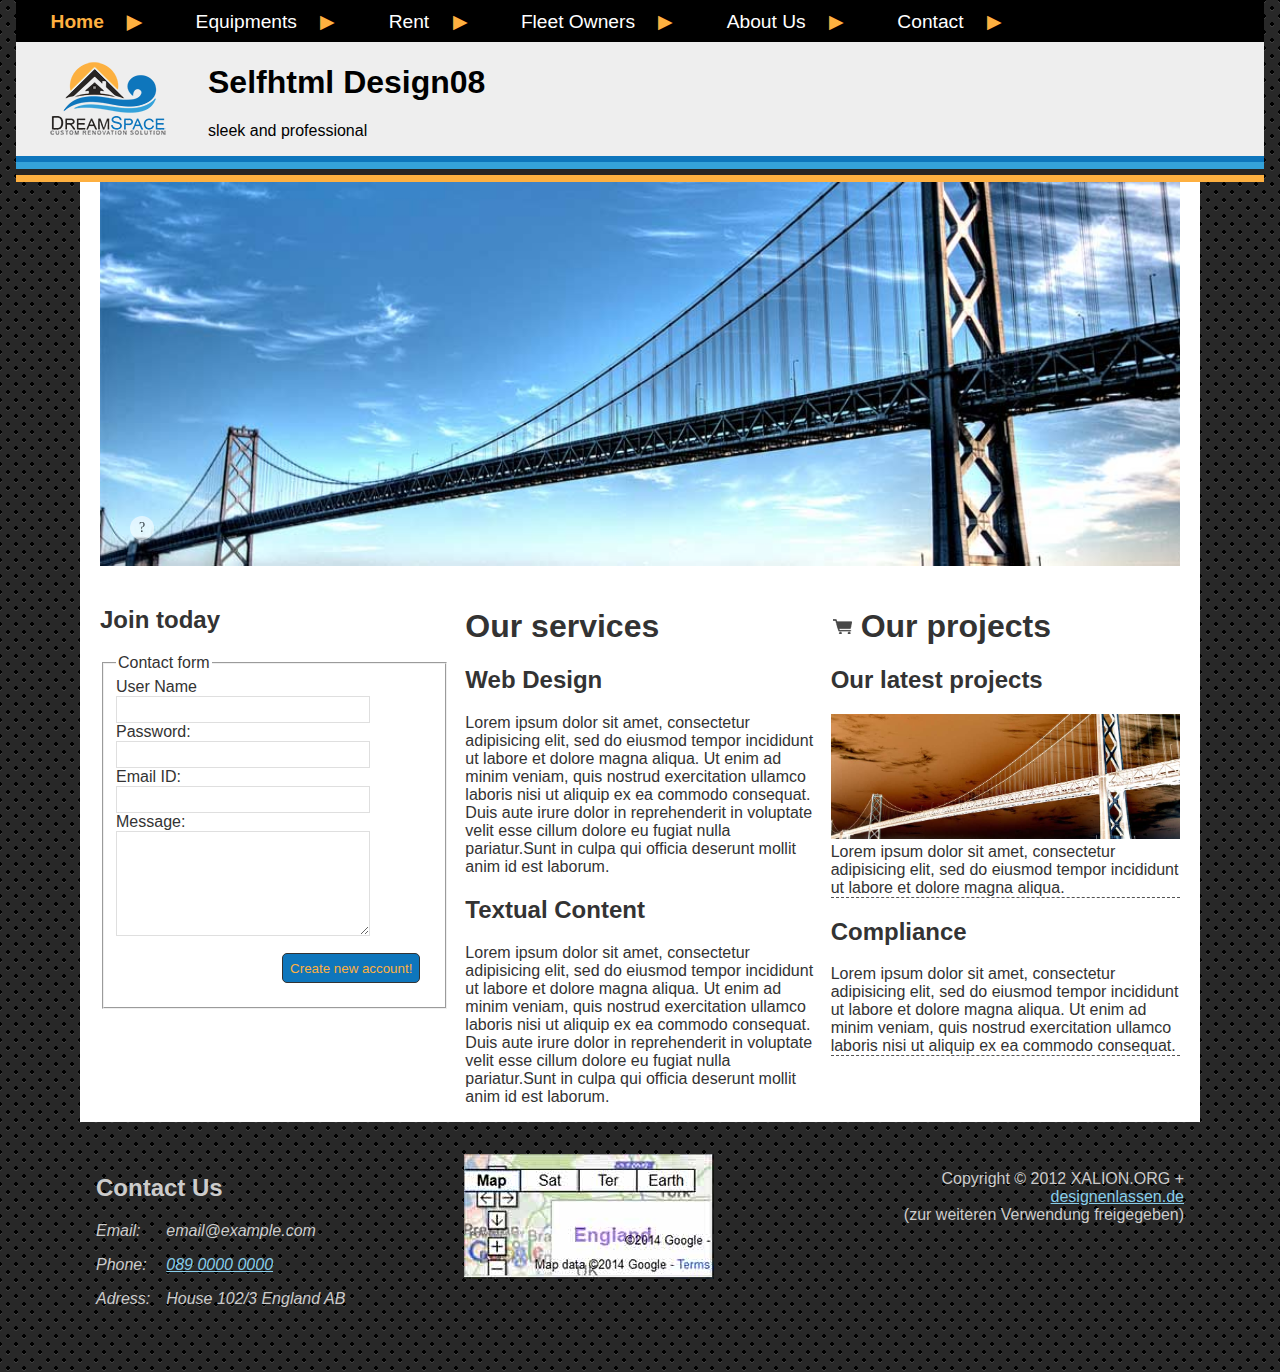
==== index.html @ 3ab0204e "Design hinzugefügt" ====
<!DOCTYPE html>
<html lang="de">
<head>
  <meta charset="utf-8">
  <meta name="viewport" content="width=device-width, initial-scale=1.0">
  <meta name="description" content="Beispiel-Design Nr. 08 von SelfHTML.org">
  <link rel="stylesheet" href="css/style.css">
  <title>SelfHTML Design 08</title>
</head>
<body>

<header>
	<nav id="navigation">
  	<ul>
    	<li><a aria-current="page">Home</a></li>
    	<li><a href="1-unterseite.html"> Equipments</a></li>
    	<li><a href="1-unterseite.html"> Rent</a></li>
    	<li><a href="1-unterseite.html">Fleet Owners</a></li>
    	<li><a href="1-unterseite.html"> About Us</a></li>
    	<li><a href="2-contact.html">Contact</a></li>
  	</ul>
	</nav>  
	
    <a id="logo" tabindex="-1" title="zurück zur Startseite" href="index.html">
		<h1>Selfhtml Design08</h1> 
        <p>sleek and professional</p>
    </a>   
</header>

<main>
 
  <!-- Hier können Sie anstelle des einzelnen Bildes einen Slider einfügen, dies ist für mobile Endgeräte jedoch nicht optimal.  -->
  <div class="gallery">
    <figure>
      <img src="img/gallery1.jpg" alt="Hier muss eine Beschreibungstext für das Bild eingefügt werden.">
      <figcaption>
        <h2>Title</h2>
		<p>
		  Lorem ipsum dolor sit amet, consectetur adipisicing elit, sed do eiusmod tempor incididunt
          ut labore et dolore magna aliqua. Ut enim ad minim veniam....... 
		</p>
      </figcaption>
    </figure>    
  </div>
 
	<form id="signin" action="/" method="post">  
    	<h2>Join today</h2>
    
    	<fieldset><legend>Contact form</legend>

        <label for="name">User Name</label>
        <input name="name" id="name" size="30" type="text">

        <label for="email">Password:</label>
        <input name="email" id="email" size="30" type="text">

        <label for="web">Email ID:</label>
        <input name="web" id="web" size="30" type="text">

        <label for="message">Message:</label>
        <textarea name="message" id="message" cols="30" rows="10"></textarea>

 		<button type="submit">Create new account!</button>
              
    	</fieldset>          
	</form>  
            
	<section class="design">
    	<h1>Our services</h1>
    	<h2>Web Design</h2>
    	<p>
        Lorem ipsum dolor sit amet, consectetur adipisicing elit, sed do eiusmod tempor incididunt ut labore
       	et dolore magna aliqua. Ut enim ad minim veniam, quis nostrud exercitation ullamco laboris nisi ut 
        aliquip ex ea commodo consequat. Duis aute irure dolor in reprehenderit in voluptate velit esse cillum 
      	dolore eu fugiat nulla pariatur.Sunt in culpa qui officia deserunt mollit anim id est laborum.
        </p>    

    	<h2>Textual Content</h2> 
      	<p>
        Lorem ipsum dolor sit amet, consectetur adipisicing elit, sed do eiusmod tempor incididunt ut labore
       	et dolore magna aliqua. Ut enim ad minim veniam, quis nostrud exercitation ullamco laboris nisi ut 
        aliquip ex ea commodo consequat. Duis aute irure dolor in reprehenderit in voluptate velit esse cillum 
      	dolore eu fugiat nulla pariatur.Sunt in culpa qui officia deserunt mollit anim id est laborum.
      	</p>
  	</section>

  	<section class="services">
    	<h1>Our projects</h1>
    	<h2>Our latest projects</h2>
        <p>
			<img src="img/gallery1.jpg" alt="Hier muss eine Beschreibungstext für das Bild eingefügt werden.">
            Lorem ipsum dolor sit amet, consectetur adipisicing elit, sed do eiusmod
      		tempor incididunt ut labore et dolore magna aliqua.
    	</p>

    	<h2>Compliance</h2>
    	<p>
        Lorem ipsum dolor sit amet, consectetur adipisicing elit, sed do eiusmod tempor incididunt ut labore
       	et dolore magna aliqua. Ut enim ad minim veniam, quis nostrud exercitation ullamco laboris nisi ut 
        aliquip ex ea commodo consequat. 
    	</p>
   	</section>
</main>

<footer>
	<section class="textcon">
    	<h2>Contact Us</h2>
        <address>
      	<dl class="grid">
		 	<dt>Email:</dt><dd> email@example.com</dd>
      		<dt>Phone:</dt><dd><a href="tel:+49-89-00000000">089 0000 0000</a></dd>
      		<dt>Adress:</dt><dd> House 102/3 England AB</dd>
    	</dl>
    	</address>
	</section>
    
	<img src="img/map.jpg" alt="Hier muss eine Beschreibungstext für das Bild eingefügt werden."><!--- Alternativ könnte man hier einen iframe mit einer Karte von OpenStreetmaps einbinden --->

    <p class="copy">
    	Copyright © 2012 XALION.ORG +  <a href="http://designenlassen.de/">designenlassen.de</a><br>
        (zur weiteren Verwendung freigegeben)
	</p>

</footer>  
    
</body>
</html>
---- css/style.css ----
/* Stylesheet für Selfhtml Design 08 
  responsives Layout mit Grid Layout ab Z. 249   */

/* ====================================================   GLOBAL DEFINITION   ==================================================== */

/* alternatives Boxmodell */
html { 
  	box-sizing: border-box; 
	padding: 0;
	margin: 0;	
} 

*, ::before, ::after { 
	box-sizing: inherit; 
}

body {
    margin: 0 auto; 
    font: normal 1em Arial, sans-serif;  /* Mindestschriftgröße wird dem Browser, bzw. dem Nutzer überlassen! */
	color: white;
	background:
		radial-gradient(black 15%, transparent 16%) 0 0,
		radial-gradient(black 15%, transparent 16%) 8px 8px,
		radial-gradient(rgba(255,255,255,.1) 15%, transparent 20%) 0 1px,
		radial-gradient(rgba(255,255,255,.1) 15%, transparent 20%) 8px 9px;
	background-color:#282828;
	background-size:16px 16px;
}

/* ====================================================   Inhalt   ==================================================== */


a {
  color: skyblue;
}

a:hover,
a:focus {
	background:#e6f2f7 ;
}

header {
  max-width: 80em;
  color:white;
  background: #eee;
  margin: 0 auto 1.6em;
  position: relative;
}

header::after {
  position: absolute;
  content: "";
  background: linear-gradient(to top, #feb040 25%, #282523 25%, #282523 50%, #34a2da 50%, #34a2da 75%, #0e76bc 75%);
  height: 1.6em;
  left: 0;
  right: 0;
  bottom: -1.6em;
}

header h1 {
  padding: 0;
}

header #logo {
  display: inline-block;
  background: url('../img/Design08-logo.png') no-repeat left center;
  color: black;
  margin: 0 0 0 2em;
  padding-left: 10em;
  text-decoration: none;
}

main {
  display: block;   /*für IE9-11 */	
  max-width: 70em;
  position:relative;
  padding:0 20px 0;
  margin: 0 auto;
  background: white;
  color: #333;
}

.gallery{
  color: #FFFFFF;
  font-family: "Times New Roman", Times, serif;
}

  /* slide in captions found @http://css-tricks.com/slide-in-image-captions/ */
figure { 
  padding:0; 
  margin:0 -20px;;
  display: block; 
  position: relative; 
  overflow: hidden; 
}

figure:before { 
  content: "?"; 
  position: absolute; 
  background: rgba(255,255,255,0.75); 
  color: black;
  width: 24px;
  height: 24px;
  bottom:30px; left:30px;
  border-radius: 12px;
  text-align: center;
  font-size: 14px;
  line-height: 24px;
  transition: all 0.6s ease;
  opacity: 0.75;  
}
figure:hover:before {
  opacity: 0;
}

.gallery img {
	width: 100%;
}

figcaption { 
  position: absolute; 
  background: rgba(0,0,0,0.75); 
  color: white; 
  padding: 10px 20px;
  width:100%; 
  opacity: 0;
  bottom: -20%; 
  left: 0;
  transition: all 0.6s ease;
}

figcaption h2 {
  margin: 0 12px;
}

figcaption p {
  margin: 12px 12px 0;
  padding: 0;
}
figure:hover figcaption {
  opacity: 1;
  bottom: 0;
}


article{
  background: #fff;
  padding: 30px;
  width: 100%;
}

section.services{
}

section.services h1{
  padding-left:30px;
  background: url('../img/Design08-our-services.png') no-repeat left center;
}

section.services p{
  border-bottom: 1px dashed #535353;
}

/* Sign in form */

#signin label {
	display: block;
}  

#signin input, #signin textarea {   
   width: 80%;
   border: 1px solid #dfdfdf;
   background: #fff;
   padding: 5px 3px;
}   

#signin textarea{
   height:105px;
   overflow:auto;
}      

#signin button{
   margin: 1em 1em;
   padding: 0.5em;
   float: right;
   color: #feb040;
   background: #0e76bc;
   border: 1px solid #333;
   border-radius: 5px;
}
   
#signin button:hover,
#signin button:focus {
	background: #feb040;
	color: #0e76bc;
}

.services img {
	width: 100%;
	filter: invert(1);  
}

  /* Navigation */

nav {
	margin: 0;	
	width: 100%;
	background: black;
}

nav ul {
	margin: 0;
	padding: 0;
 	font: 1.3em  Arial, Helvetica, sans-serif;
 	list-style-type: none;
}

nav li {
	display: inline;
	margin: 0;
}

nav a {
	position: relative;
	display: inline-block;
	text-decoration: none;
	color: white;
	padding: .5em;
	padding-right: 2em;
	text-align: right;
}

[aria-current=page] {
	font-weight: bold;
	color: #feb040;
}

nav a::after{
	content:" ▶";
	color: #feb040;
	display: inline-block;
	width: 2em;
}

nav a:hover::after, nav a:focus::after{
	content:" ▼";
}  

nav a:hover, nav a:focus {
	background: transparent;
	color: #feb040;
}


footer {
  max-width: 70em;
  padding: 1em;
  margin: 1em auto;
  color: #ccc;
}

dl.grid { 
  display: grid; 
  grid-template-columns: 1fr 100%; 
}
dd { 
  margin: 0; 
  padding-left: 1em; 
}
dl.grid dd {
  margin-bottom: 1em;
}

a[href^="tel"] { white-space: nowrap; }

.copy {
	text-align: right;
}

/* ====================================================   LAYOUT   ==================================================== */

/* Mobile first ! alle Blöcke haben 100%, Navigation unten*/

body {
  padding: 0 1em;
}

@media screen and (min-width: 35em) {    

	main, footer {
	  	display: grid;
	  	grid-template-columns: repeat(2, 1fr);
	  	grid-gap: 1em;
	}
	article {
		grid-column: 1 / 2;
	}	
	.gallery {
		grid-column: 1 / 3;
	}	
	
	aside  {
		grid-column: 2 / 3;	
	}
}

@media screen and (min-width: 50em) {   
	main, footer {
	  	grid-template-columns: repeat(3, 1fr);		/* 3Spalten, sobald Platz da ist */
	}
	
	article {
		grid-column: 1 / 3;
	}
	
	.gallery {
		grid-column: 1 / 4;
	}
	
	aside  {
		grid-column: 3 / 4;	
	}
	figure {
  		margin: 0;
	}


nav ul {
  padding: 0 0 0 2%;
  font: 1.2em Arial,Helvetica,sans-serif;
}
}
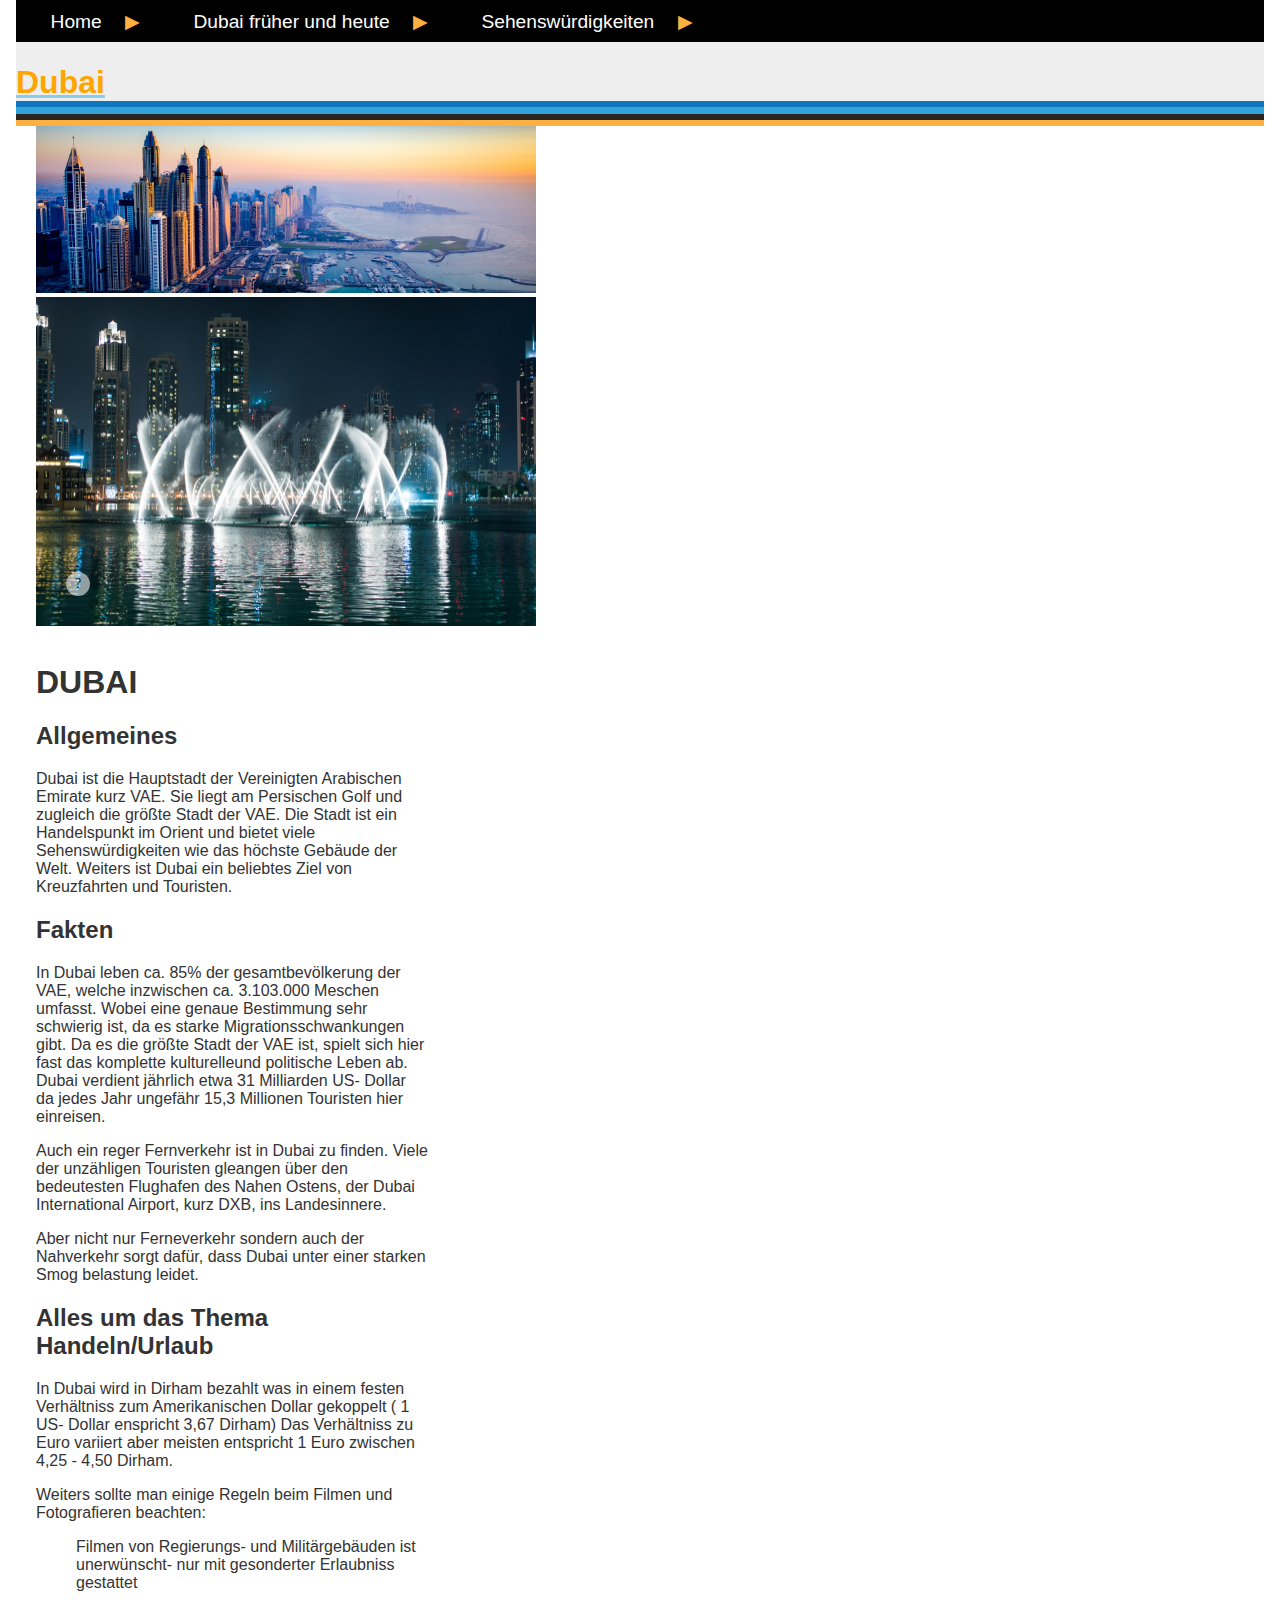
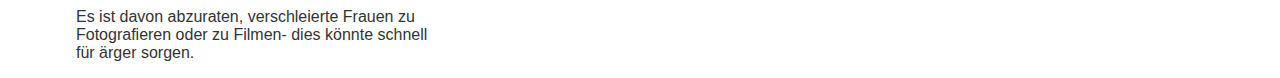
==== commit 5b1742f0: "Weiter" ====
--- a/index.html
+++ b/index.html
@@ -1,127 +1,89 @@
 <!DOCTYPE html>
 <html lang="de">
 <head>
-  <meta charset="utf-8">
+  
+</head>
+<body><meta charset="utf-8">
   <meta name="viewport" content="width=device-width, initial-scale=1.0">
   <meta name="description" content="Beispiel-Design Nr. 08 von SelfHTML.org">
   <link rel="stylesheet" href="css/style.css">
+  <link rel="stylesheet" type="text/css" href="./css/sehenswürdigkeiten.css">
+<link rel="stylesheet" type="text/css" href="./css/enwicklung.css">
+<link rel="stylesheet" type="text/css" href="./css/index.css">
   <title>SelfHTML Design 08</title>
-</head>
-<body>
 
 <header>
 	<nav id="navigation">
   	<ul>
-    	<li><a aria-current="page">Home</a></li>
-    	<li><a href="1-unterseite.html"> Equipments</a></li>
-    	<li><a href="1-unterseite.html"> Rent</a></li>
-    	<li><a href="1-unterseite.html">Fleet Owners</a></li>
-    	<li><a href="1-unterseite.html"> About Us</a></li>
-    	<li><a href="2-contact.html">Contact</a></li>
+    	<li><a aria-current="index.html">Home</a></li>
+    	<li><a href="entwicklung.html"> Dubai früher und heute</a></li>
+    	<li><a href="sehenswürdigkeiten.html"> Sehenswürdigkeiten</a></li>
+    	
   	</ul>
 	</nav>  
 	
-    <a id="logo" tabindex="-1" title="zurück zur Startseite" href="index.html">
-		<h1>Selfhtml Design08</h1> 
-        <p>sleek and professional</p>
+    <a tabindex="-1" title="zurück zur Startseite" href="index.html">
+		<h1>Dubai</h1> 
+       
     </a>   
 </header>
 
 <main>
- 
-  <!-- Hier können Sie anstelle des einzelnen Bildes einen Slider einfügen, dies ist für mobile Endgeräte jedoch nicht optimal.  -->
-  <div class="gallery">
-    <figure>
-      <img src="img/gallery1.jpg" alt="Hier muss eine Beschreibungstext für das Bild eingefügt werden.">
-      <figcaption>
-        <h2>Title</h2>
-		<p>
-		  Lorem ipsum dolor sit amet, consectetur adipisicing elit, sed do eiusmod tempor incididunt
-          ut labore et dolore magna aliqua. Ut enim ad minim veniam....... 
+ <div class="gallery">
+   
+     <figure>
+      <img src="img/dubai-destination.jpg" alt="Dubai von schräg oben mit Blick aufs Meer.">
+      <img src="img/Dubai vorne .jpg" alt="Dubai-eine Kulturstadt im Orient.">
+    <figcaption>
+     <h2>DUBAI</h2>
+      <p>Eine Kulturstadt im Orient 
 		</p>
       </figcaption>
     </figure>    
+        
   </div>
- 
-	<form id="signin" action="/" method="post">  
-    	<h2>Join today</h2>
-    
-    	<fieldset><legend>Contact form</legend>
-
-        <label for="name">User Name</label>
-        <input name="name" id="name" size="30" type="text">
-
-        <label for="email">Password:</label>
-        <input name="email" id="email" size="30" type="text">
-
-        <label for="web">Email ID:</label>
-        <input name="web" id="web" size="30" type="text">
-
-        <label for="message">Message:</label>
-        <textarea name="message" id="message" cols="30" rows="10"></textarea>
-
- 		<button type="submit">Create new account!</button>
-              
-    	</fieldset>          
-	</form>  
+	
             
 	<section class="design">
-    	<h1>Our services</h1>
-    	<h2>Web Design</h2>
-    	<p>
-        Lorem ipsum dolor sit amet, consectetur adipisicing elit, sed do eiusmod tempor incididunt ut labore
-       	et dolore magna aliqua. Ut enim ad minim veniam, quis nostrud exercitation ullamco laboris nisi ut 
-        aliquip ex ea commodo consequat. Duis aute irure dolor in reprehenderit in voluptate velit esse cillum 
-      	dolore eu fugiat nulla pariatur.Sunt in culpa qui officia deserunt mollit anim id est laborum.
-        </p>    
+    	<h1>DUBAI</h1>
+    	<h2>Allgemeines</h2>
+    	<p> Dubai ist die Hauptstadt der Vereinigten Arabischen Emirate kurz VAE. Sie liegt am Persischen Golf und zugleich die größte Stadt der VAE.
+    	   Die Stadt ist ein Handelspunkt im Orient und bietet viele Sehenswürdigkeiten wie das höchste Gebäude der Welt. 
+    	   Weiters ist Dubai ein beliebtes Ziel von Kreuzfahrten und Touristen. 
+    	    </p>   
+    	    <h2> Fakten</h2> 
+    	    <P> In Dubai leben ca. 85% der gesamtbevölkerung der VAE, welche inzwischen ca. 3.103.000 Meschen umfasst.
+    	    Wobei eine genaue Bestimmung sehr schwierig ist, da es starke Migrationsschwankungen gibt. 
+    	    Da es die größte Stadt der VAE ist, spielt sich hier fast das komplette kulturelleund politische Leben ab.
+    	    Dubai verdient jährlich etwa 31 Milliarden US- Dollar da jedes Jahr ungefähr 15,3 Millionen Touristen hier einreisen.
+    	    
+    	    </P>
+    	    <p> Auch ein reger Fernverkehr ist in Dubai zu finden. Viele der unzähligen Touristen gleangen über den bedeutesten Flughafen des Nahen Ostens,  der Dubai International Airport,
+    	    kurz DXB, ins Landesinnere.
+    	    </p>
+    	    <p>
+    	    Aber nicht nur Ferneverkehr sondern auch der Nahverkehr sorgt dafür, dass Dubai unter einer starken Smog belastung leidet. 
+    	    </p>
+    	    <h2> Alles um das Thema Handeln/Urlaub</h2>
+    	    <p> In Dubai wird in Dirham bezahlt was in einem festen Verhältniss zum Amerikanischen Dollar gekoppelt ( 1 US- Dollar enspricht 3,67 Dirham)
+    	    Das Verhältniss zu Euro variiert aber meisten entspricht 1 Euro zwischen 4,25 - 4,50 Dirham.
+    	    </p>
+        <p> Weiters sollte man einige Regeln beim Filmen und Fotografieren beachten:
+        <ul> Filmen von Regierungs- und Militärgebäuden ist unerwünscht- nur mit gesonderter Erlaubniss gestattet
+			</ul>
+			<ul>Es ist davon abzuraten, verschleierte Frauen zu Fotografieren oder zu Filmen- dies könnte schnell für ärger sorgen.
+			</ul>
+        </p>
+         
+		  
+      
 
-    	<h2>Textual Content</h2> 
-      	<p>
-        Lorem ipsum dolor sit amet, consectetur adipisicing elit, sed do eiusmod tempor incididunt ut labore
-       	et dolore magna aliqua. Ut enim ad minim veniam, quis nostrud exercitation ullamco laboris nisi ut 
-        aliquip ex ea commodo consequat. Duis aute irure dolor in reprehenderit in voluptate velit esse cillum 
-      	dolore eu fugiat nulla pariatur.Sunt in culpa qui officia deserunt mollit anim id est laborum.
-      	</p>
-  	</section>
-
-  	<section class="services">
-    	<h1>Our projects</h1>
-    	<h2>Our latest projects</h2>
-        <p>
-			<img src="img/gallery1.jpg" alt="Hier muss eine Beschreibungstext für das Bild eingefügt werden.">
-            Lorem ipsum dolor sit amet, consectetur adipisicing elit, sed do eiusmod
-      		tempor incididunt ut labore et dolore magna aliqua.
-    	</p>
-
-    	<h2>Compliance</h2>
-    	<p>
-        Lorem ipsum dolor sit amet, consectetur adipisicing elit, sed do eiusmod tempor incididunt ut labore
-       	et dolore magna aliqua. Ut enim ad minim veniam, quis nostrud exercitation ullamco laboris nisi ut 
-        aliquip ex ea commodo consequat. 
-    	</p>
-   	</section>
+    	
 </main>
 
-<footer>
-	<section class="textcon">
-    	<h2>Contact Us</h2>
-        <address>
-      	<dl class="grid">
-		 	<dt>Email:</dt><dd> email@example.com</dd>
-      		<dt>Phone:</dt><dd><a href="tel:+49-89-00000000">089 0000 0000</a></dd>
-      		<dt>Adress:</dt><dd> House 102/3 England AB</dd>
-    	</dl>
-    	</address>
-	</section>
+
     
-	<img src="img/map.jpg" alt="Hier muss eine Beschreibungstext für das Bild eingefügt werden."><!--- Alternativ könnte man hier einen iframe mit einer Karte von OpenStreetmaps einbinden --->
-
-    <p class="copy">
-    	Copyright © 2012 XALION.ORG +  <a href="http://designenlassen.de/">designenlassen.de</a><br>
-        (zur weiteren Verwendung freigegeben)
-	</p>
-
-</footer>  
+	
     
 </body>
-</html>+</html>
--- a/css/style.css
+++ b/css/style.css
@@ -1,4 +1,4 @@
-/* Stylesheet für Selfhtml Design 08 
+﻿/* Stylesheet für Selfhtml Design 08 
   responsives Layout mit Grid Layout ab Z. 249   */
 
 /* ====================================================   GLOBAL DEFINITION   ==================================================== */
@@ -18,13 +18,8 @@
     margin: 0 auto; 
     font: normal 1em Arial, sans-serif;  /* Mindestschriftgröße wird dem Browser, bzw. dem Nutzer überlassen! */
 	color: white;
-	background:
-		radial-gradient(black 15%, transparent 16%) 0 0,
-		radial-gradient(black 15%, transparent 16%) 8px 8px,
-		radial-gradient(rgba(255,255,255,.1) 15%, transparent 20%) 0 1px,
-		radial-gradient(rgba(255,255,255,.1) 15%, transparent 20%) 8px 9px;
-	background-color:#282828;
 	background-size:16px 16px;
+	background-image: url("../images/dubai-destination.jpg");
 }
 
 /* ====================================================   Inhalt   ==================================================== */
@@ -41,7 +36,7 @@
 
 header {
   max-width: 80em;
-  color:white;
+  color:red;
   background: #eee;
   margin: 0 auto 1.6em;
   position: relative;
@@ -59,6 +54,7 @@
 
 header h1 {
   padding: 0;
+  color:orange;
 }
 
 header #logo {
@@ -70,9 +66,15 @@
   text-decoration: none;
 }
 
+.dubai-destination img {
+width:20 px;
+height:20px;
+
+}
+
 main {
   display: block;   /*für IE9-11 */	
-  max-width: 70em;
+  max-width: 80em;
   position:relative;
   padding:0 20px 0;
   margin: 0 auto;
@@ -83,15 +85,20 @@
 .gallery{
   color: #FFFFFF;
   font-family: "Times New Roman", Times, serif;
+  
+  
 }
 
   /* slide in captions found @http://css-tricks.com/slide-in-image-captions/ */
 figure { 
   padding:0; 
-  margin:0 -20px;;
+  margin:20px;;
   display: block; 
   position: relative; 
   overflow: hidden; 
+  width:500px;
+  height: 500px
+  
 }
 
 figure:before { 
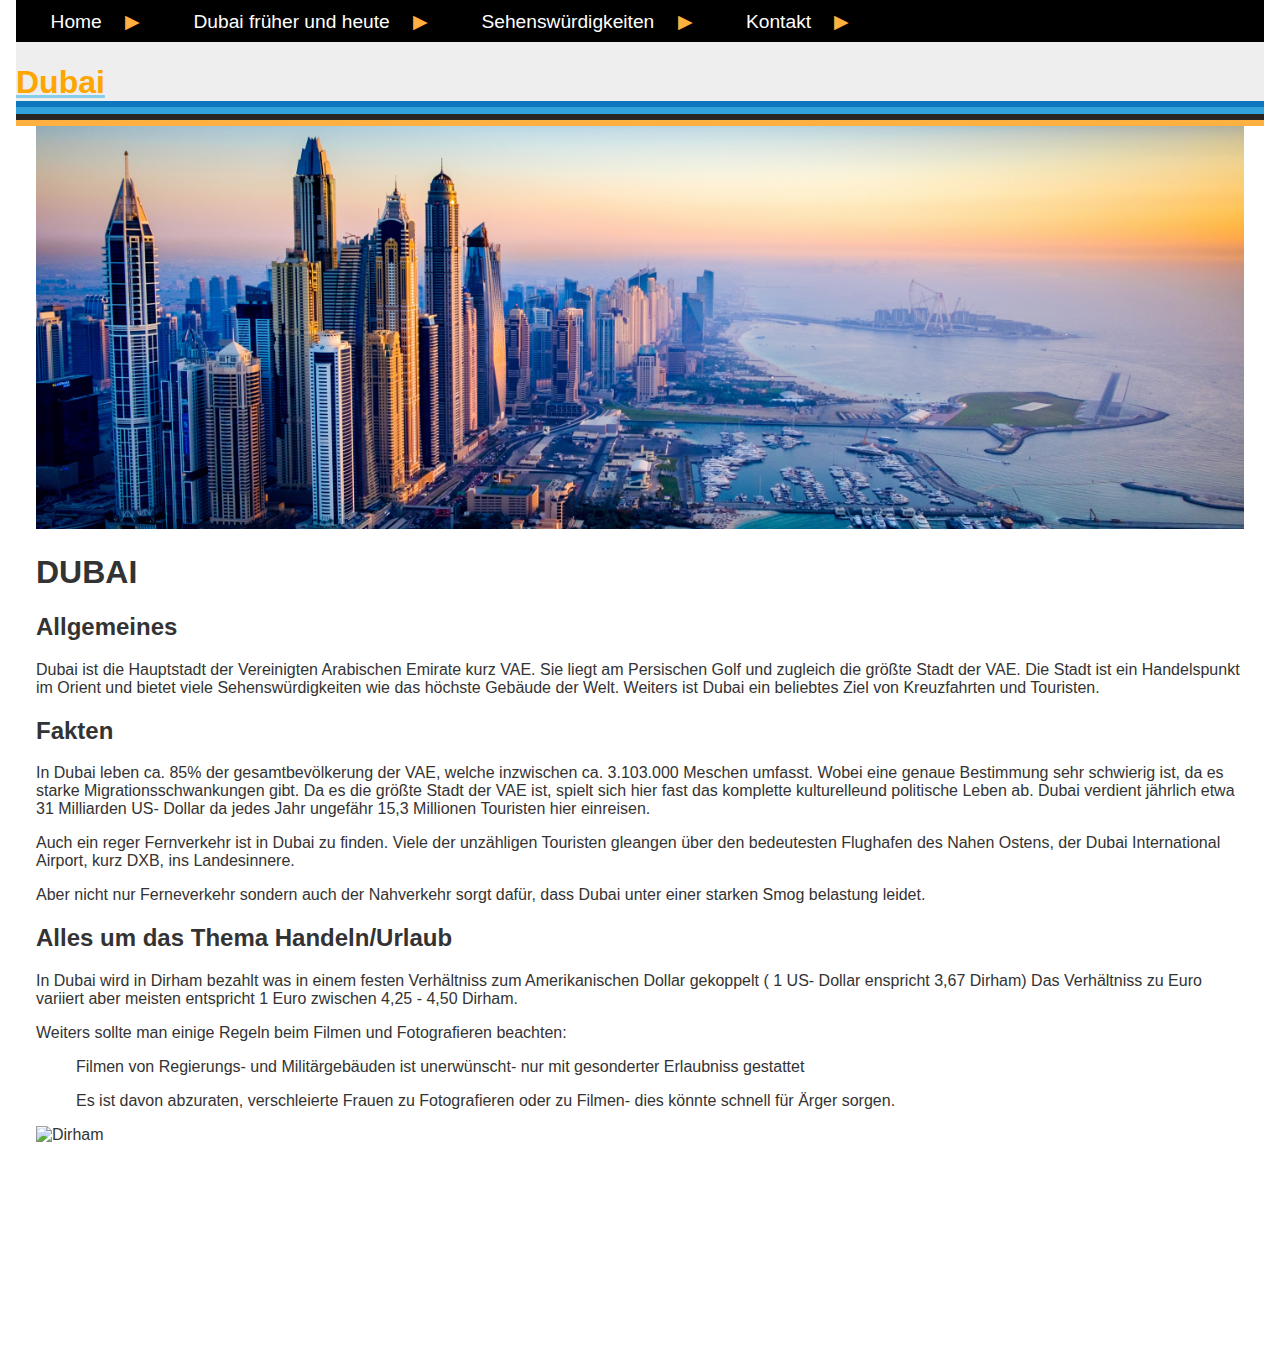
==== commit 56999bfe: "work" ====
--- a/index.html
+++ b/index.html
@@ -11,14 +11,14 @@
 <link rel="stylesheet" type="text/css" href="./css/enwicklung.css">
 <link rel="stylesheet" type="text/css" href="./css/index.css">
   <title>SelfHTML Design 08</title>
-
+<meta name="viewport" content="width=device-width, initial-scale=1.0">
 <header>
 	<nav id="navigation">
   	<ul>
     	<li><a aria-current="index.html">Home</a></li>
     	<li><a href="entwicklung.html"> Dubai früher und heute</a></li>
     	<li><a href="sehenswürdigkeiten.html"> Sehenswürdigkeiten</a></li>
-    	
+    	<li><a href="Kontakt.html"> Kontakt</a></li>
   	</ul>
 	</nav>  
 	
@@ -31,19 +31,17 @@
 <main>
  <div class="gallery">
    
-     <figure>
-      <img src="img/dubai-destination.jpg" alt="Dubai von schräg oben mit Blick aufs Meer.">
-      <img src="img/Dubai vorne .jpg" alt="Dubai-eine Kulturstadt im Orient.">
+   
+   <img src="img/dubai-destination.jpg" alt="Dubai von schräg oben mit Blick aufs Meer.">
+   
+ 
     <figcaption>
      <h2>DUBAI</h2>
-      <p>Eine Kulturstadt im Orient 
-		</p>
-      </figcaption>
-    </figure>    
-        
+     Eine Kulturstadt im Orient 
+      </figcaption>   
+    
   </div>
-	
-            
+	    
 	<section class="design">
     	<h1>DUBAI</h1>
     	<h2>Allgemeines</h2>
@@ -64,17 +62,18 @@
     	    <p>
     	    Aber nicht nur Ferneverkehr sondern auch der Nahverkehr sorgt dafür, dass Dubai unter einer starken Smog belastung leidet. 
     	    </p>
-    	    <h2> Alles um das Thema Handeln/Urlaub</h2>
+    	 
+    	    <p><h2> Alles um das Thema Handeln/Urlaub</h2>
     	    <p> In Dubai wird in Dirham bezahlt was in einem festen Verhältniss zum Amerikanischen Dollar gekoppelt ( 1 US- Dollar enspricht 3,67 Dirham)
     	    Das Verhältniss zu Euro variiert aber meisten entspricht 1 Euro zwischen 4,25 - 4,50 Dirham.
     	    </p>
         <p> Weiters sollte man einige Regeln beim Filmen und Fotografieren beachten:
         <ul> Filmen von Regierungs- und Militärgebäuden ist unerwünscht- nur mit gesonderter Erlaubniss gestattet
 			</ul>
-			<ul>Es ist davon abzuraten, verschleierte Frauen zu Fotografieren oder zu Filmen- dies könnte schnell für ärger sorgen.
+			<ul>Es ist davon abzuraten, verschleierte Frauen zu Fotografieren oder zu Filmen- dies könnte schnell für Ärger sorgen.
 			</ul>
         </p>
-         
+     <img src="img/Geld.jpg" alt= "Dirham">    
 		  
       
 
--- a/css/style.css
+++ b/css/style.css
@@ -7,7 +7,8 @@
 html { 
   	box-sizing: border-box; 
 	padding: 0;
-	margin: 0;	
+	margin: 0;
+	scroll-behavior: smooth;	
 } 
 
 *, ::before, ::after { 
@@ -295,7 +296,9 @@
 @media screen and (min-width: 35em) {    
 
 	main, footer {
+/*
 	  	display: grid;
+*/
 	  	grid-template-columns: repeat(2, 1fr);
 	  	grid-gap: 1em;
 	}
@@ -321,7 +324,7 @@
 	}
 	
 	.gallery {
-		grid-column: 1 / 4;
+		grid-column: 4/ 4;
 	}
 	
 	aside  {
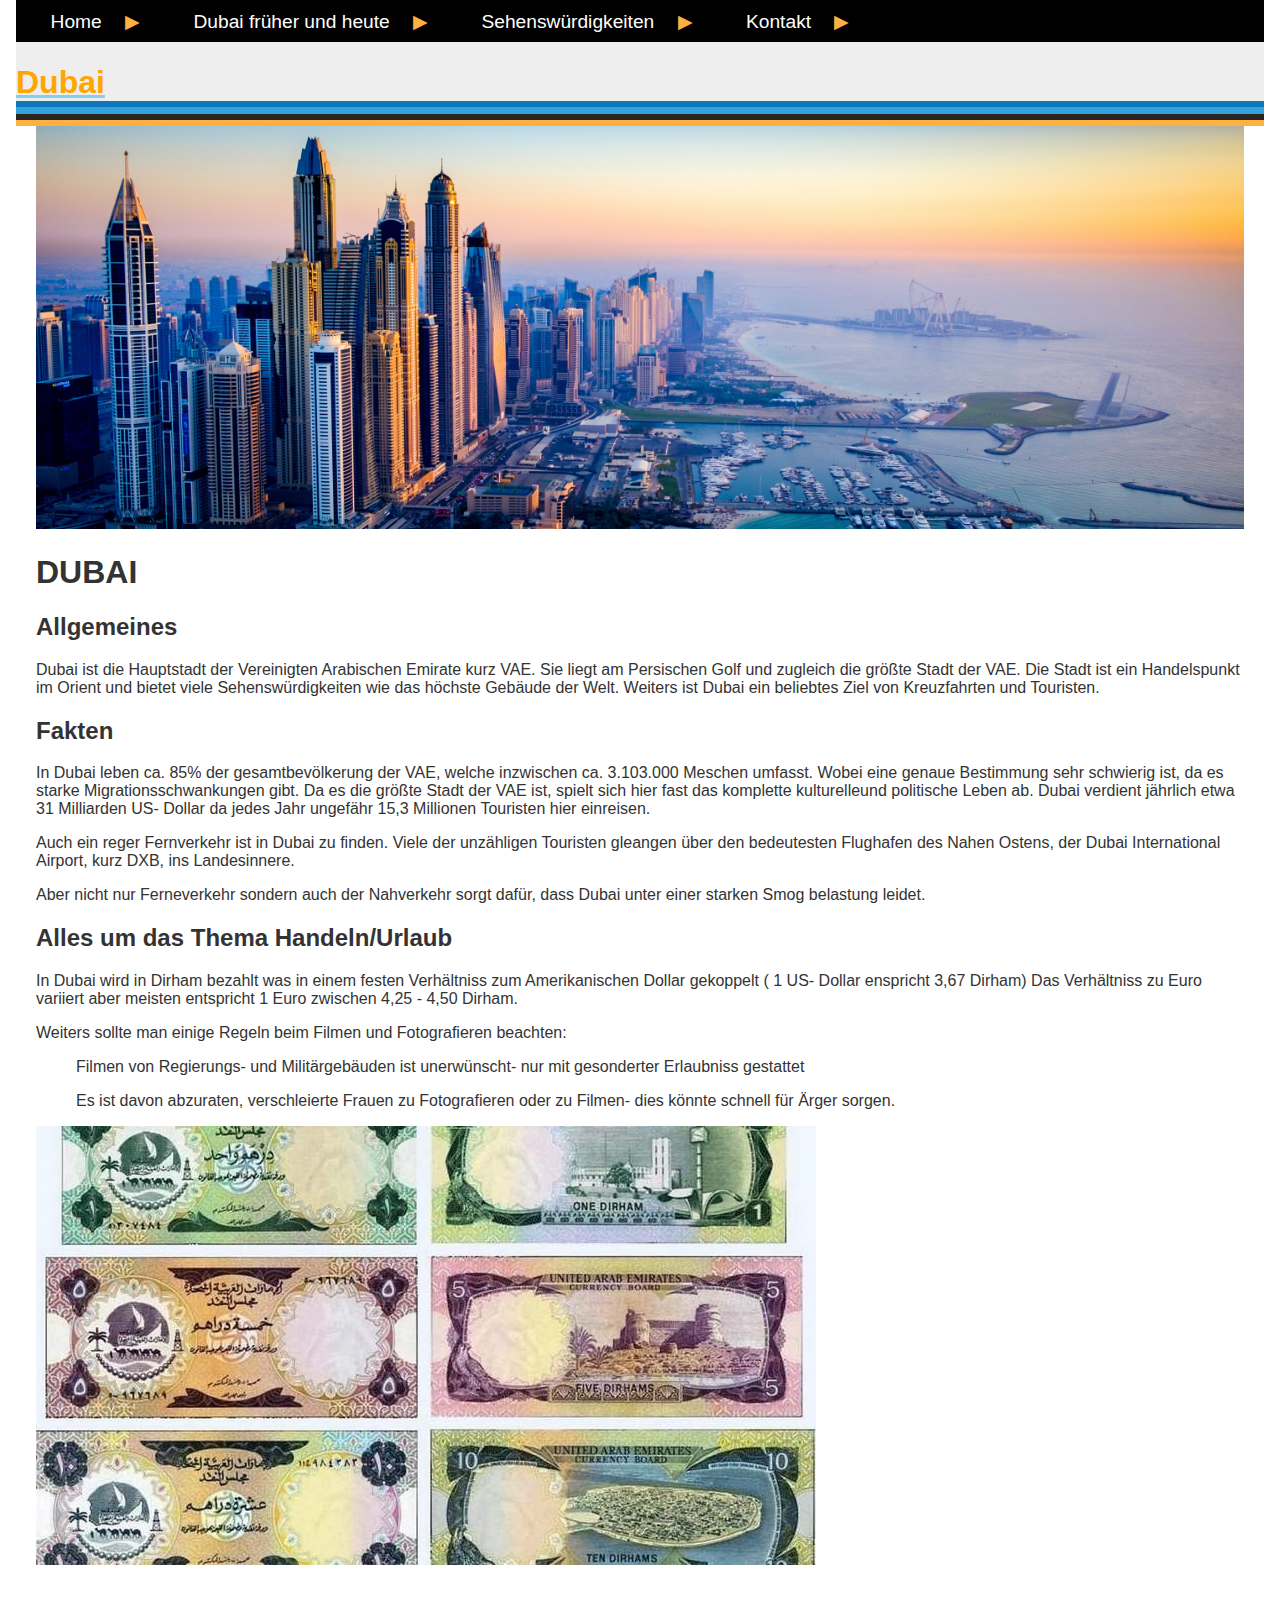
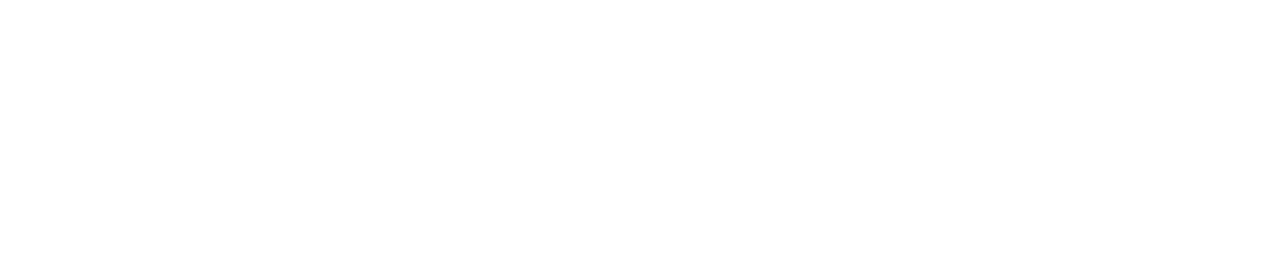
==== commit 1acacf7d: "verbesserung" ====
--- a/index.html
+++ b/index.html
@@ -73,7 +73,7 @@
 			<ul>Es ist davon abzuraten, verschleierte Frauen zu Fotografieren oder zu Filmen- dies könnte schnell für Ärger sorgen.
 			</ul>
         </p>
-     <img src="img/Geld.jpg" alt= "Dirham">    
+     <img src="img/geld.jpg" alt= "Dirham">    
 		  
       
 
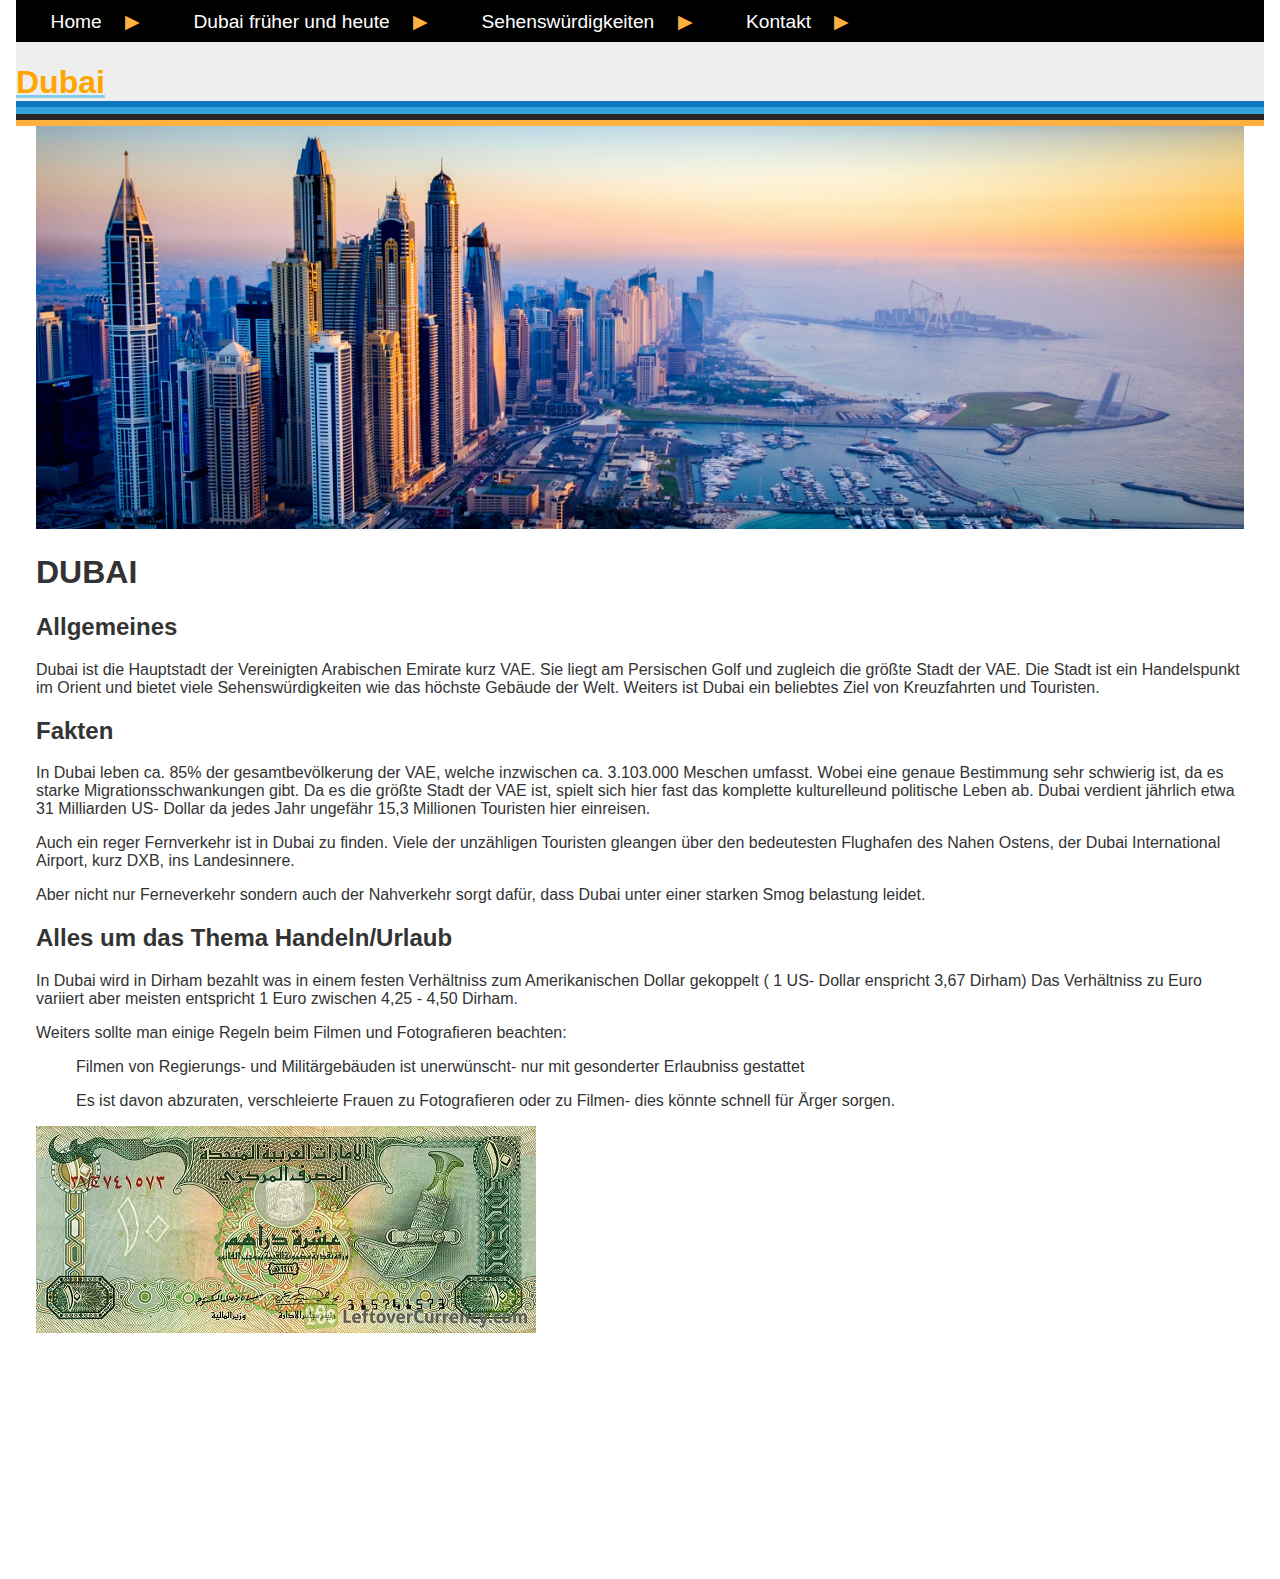
==== commit 9fd32180: "weiter" ====
--- a/index.html
+++ b/index.html
@@ -73,7 +73,7 @@
 			<ul>Es ist davon abzuraten, verschleierte Frauen zu Fotografieren oder zu Filmen- dies könnte schnell für Ärger sorgen.
 			</ul>
         </p>
-     <img src="img/geld.jpg" alt= "Dirham">    
+     <img src="img/222.jpg" alt= "Dirham">    
 		  
       
 
